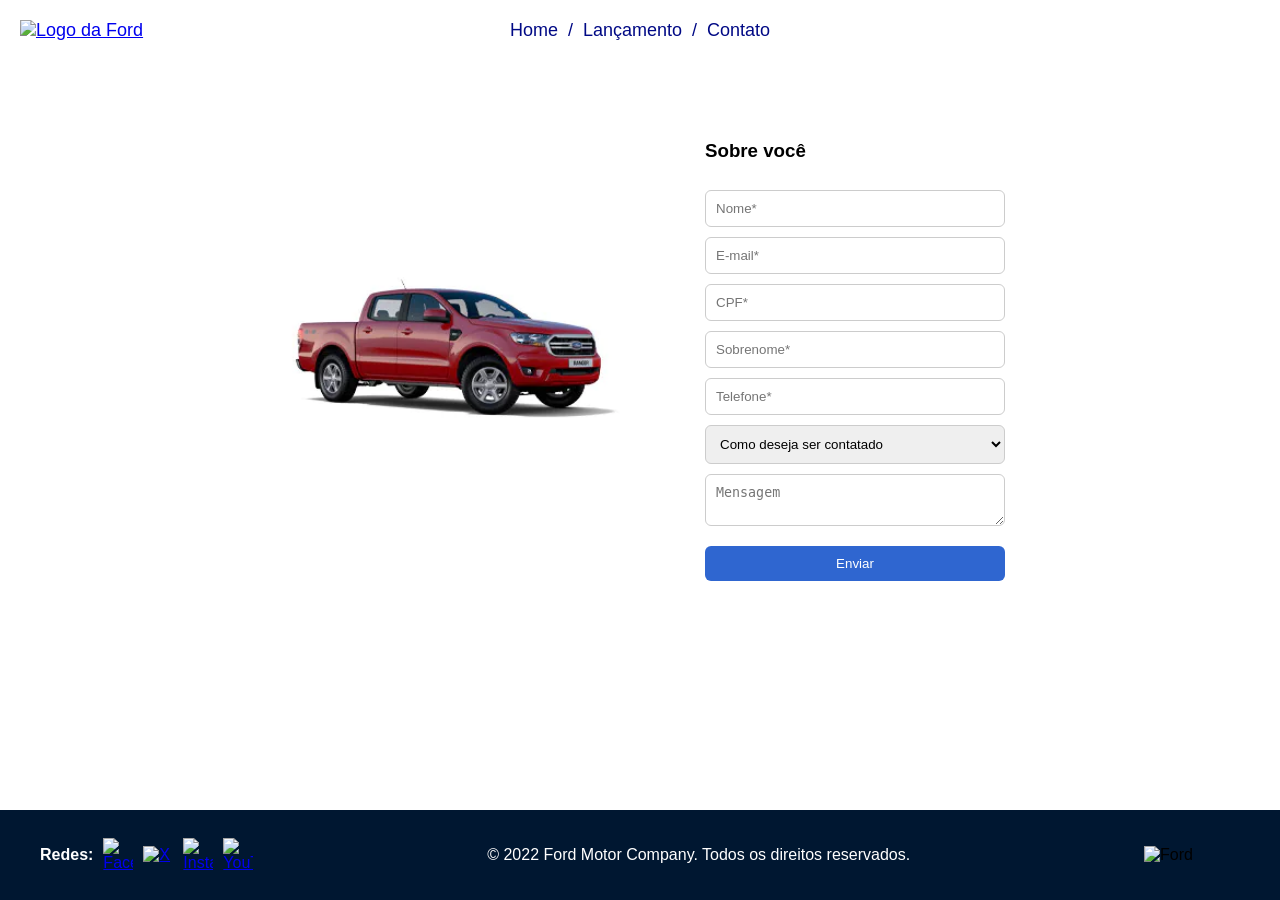
==== contato.html @ b1b7f3b8 "Bla" ====
<!DOCTYPE html>
<html lang="pt-br">
<head>
<meta charset="UTF-8">
<meta name="viewport" content="width=device-width, initial-scale=1.0">
<meta name="autor" content="Cauê Paixão">
<title>Contato - Ford Ranger 2022</title>
<link rel="stylesheet" href="style.css">
</head>

<body>

<header class="header">

<nav class="home">
<a href="index.html">
<img src="img/Ford logo nova.png" alt="Logo da Ford" width="150">
</a>
</nav>

<nav class="nav">
<a href="index.html">Home</a> /
<a href="lancamento.html">Lançamento</a> /
<a href="contato.html">Contato</a>
</nav>

</header>

<main class="main">

<section class="contato-container">

<div class="carro">
<img src="Img/xls 2.2 diesel.jpg" alt="Ford Ranger">
</div>

<form class="form-contato">

<h3>Sobre você</h3>

<input type="text" placeholder="Nome*" required>

<input type="email" placeholder="E-mail*" required>

<input type="text" placeholder="CPF*" required>

<input type="text" placeholder="Sobrenome*" required>

<input type="tel" placeholder="Telefone*" required>

<select>
<option>Como deseja ser contatado</option>
<option>Email</option>
<option>Telefone</option>
</select>

<textarea placeholder="Mensagem"></textarea>

<button type="submit">Enviar</button>

</form>

</section>

</main>

<footer class="footer">

<div class="social-links">
        <span class="redes-text">Redes:</span>

        <a href="https://www.facebook.com/ford" target="_blank">
            <img src="img/facebook-50.png" alt="Facebook" width="30">
        </a>

        <a href="https://www.x.com/ford" target="_blank">
            <img src="img/X-logo-50.avif" alt="X" width="30">
        </a>

        <a href="https://www.instagram.com/ford" target="_blank">
            <img src="img/instagram-new.png" alt="Instagram" width="30">
        </a>

        <a href="https://www.youtube.com/ford" target="_blank">
            <img src="img/youtube-squared-50.png" alt="YouTube" width="30">
        </a>
    </div>

    <section class="copyright">
        <p>&copy; 2022 Ford Motor Company. Todos os direitos reservados.</p>
    </section>

    <img class="ford-logo-footer" src="img/ford-96.png" alt="Ford" width="96">

</footer>
</body>
</html>
---- style.css ----
html, body {
    margin: 0;
    padding: 0;
    min-height: 100%;
    background-color: #001731;
}

body {
    display: flex;
    flex-direction: column;
    box-sizing: border-box;
    width: 100%;
    min-height: 100vh;
    font-family: 'Arial', sans-serif;
}

img {
    display: block;
    max-width: 100%;
}

.header {  
    display: flex;  
    align-items: center;  
    justify-content: space-between;
    gap: 20px;  
    padding: 20px;  
    background-color: #ffffff;  
    font-size: 18px;
    flex-wrap: wrap;
}
.nav {
    position: absolute;
    left: 50%;
    transform: translateX(-50%);
    display: flex;
    cursor: pointer;
    align-items: center;
    gap: 10px;
    color: #000985;
}
.nav a{
    text-decoration: none;
    color: #000985;
    font-weight: 500;
    transition: 0.3s;
}

.nav a:hover{
    color: #0066cc;
    border-bottom: 2px solid #0066cc;
    padding-bottom: 3px;
}

.footer{
    display:flex;
    justify-content:space-between;
    align-items:center;
    flex-wrap:wrap;
    gap:20px;
    padding:20px 40px;
}

/* esquerda */
.social-links{
    justify-self: start;
    display: flex;
    align-items: center;
    gap: 10px;
}

/* centro */
.copyright{
    justify-self: center;
    text-align: center;
    color: white;
}

/* extrema direita */
.ford-logo{
    justify-self: end;
}

/* texto redes */
.redes-text{
    font-weight: bold;
    color: white
}


.carrinho {
    display: flex;
    flex-direction: column;
    align-items: center;
    gap: 20px;
    padding: 20px;
    margin-top: 0px;
}
.main {
    flex: 1;
    background-color: #ffffff;
}
.ford-message {
    color: #474242;
    font-size: 20px;
    font-weight: bold;
}
.lancamento {
    display: flex;
    flex-direction: column;
    align-items: center;
    gap: 20px;
    padding: 20px;
    background-color: #ffffff;
}
.ford-car-image {
  display: flex;
  justify-content: center;
  gap: 20px;
  flex-wrap: wrap;
}

.car-card {
  width: 220px;
  text-align: center;
  border: 2px solid #ccc;
  border-radius: 12px;
  padding: 10px;
  cursor: pointer;
  position: relative;
  transition: 0.3s;
  background: #fff;
}


.car-card img {
  width: 100%;
  border-radius: 10px;
}


.car-card input {
  display: none;
}


.check {
  width: 20px;
  height: 20px;
  border: 2px solid #333;
  border-radius: 5px;
  position: absolute;
  top: 10px;
  right: 10px;
}


.car-card input:checked + .check {
  background: #007BFF;
  border-color: #007BFF;
}


.check::after {
  content: "";
  position: absolute;
  display: none;
}

.car-card input:checked + .check::after {
  display: block;
}

.check::after {
  left: 5px;
  top: 1px;
  width: 5px;
  height: 10px;
  border: solid white;
  border-width: 0 2px 2px 0;
  transform: rotate(45deg);
}


.modelo {
  margin-top: 10px;
  font-weight: bold;
}

.preco {
  color: #333;
}


.car-card:hover {
  transform: scale(1.05);
  border-color: #007BFF;
}


.car-card input:checked ~ .modelo,
.car-card input:checked ~ .preco {
  color: #007BFF;
}
.butao{
    margin-top: 20px;
    padding: 12px 30px;
    font-size: 20px;
    color: #fff;
    background-color: #007BFF;
    border: none;
    border-radius: 8px;
    cursor: pointer;
    transition: 0.3s;
}

.butao:hover{
    background-color: #0056b3;
    transform: scale(1.05);
}
.botao-enviar{
    padding:10px 20px;
    background:#007BFF;
    color:white;
    border:none;
    border-radius:5px;
    cursor:pointer;
    transition:0.3s;
}

.botao-enviar:hover{
    background:#0056b3;
    transform:scale(1.1);
}
.contato-container{
display:flex;
justify-content:center;
align-items:center;
gap:80px;
padding:60px;
flex-wrap:wrap;
}

.carro img{
width:350px;
}

.form-contato{
display:flex;
flex-direction:column;
gap:10px;
width:300px;
}

.form-contato input,
.form-contato select,
.form-contato textarea{
padding:10px;
border-radius:6px;
border:1px solid #ccc;
}

.form-contato button{
margin-top:10px;
padding:10px;
background:#2f66d0;
color:white;
border:none;
border-radius:6px;
cursor:pointer;
transition:0.3s;
}

.form-contato button:hover{
background:#1c4db5;
transform:scale(1.05);
}
.ford-logo-footer{
    justify-self: end;
}
@media (max-width: 768px){

.header{
flex-direction:column;
text-align:center;
}

.nav{
flex-direction:column;
gap:5px;
}

.carrinho img{
width:100%;
}

.ford-message{
font-size:18px;
text-align:center;
}

.footer{
flex-direction:column;
text-align:center;
}

.social-links{
justify-content:center;
}

.contato-container{
flex-direction:column;
padding:30px;
gap:30px;
}

.carro img{
width:250px;
}

.form-contato{
width:100%;
max-width:350px;
}

.ford-car-image{
flex-direction:column;
align-items:center;
}

.car-card{
width:90%;
max-width:300px;
}

}
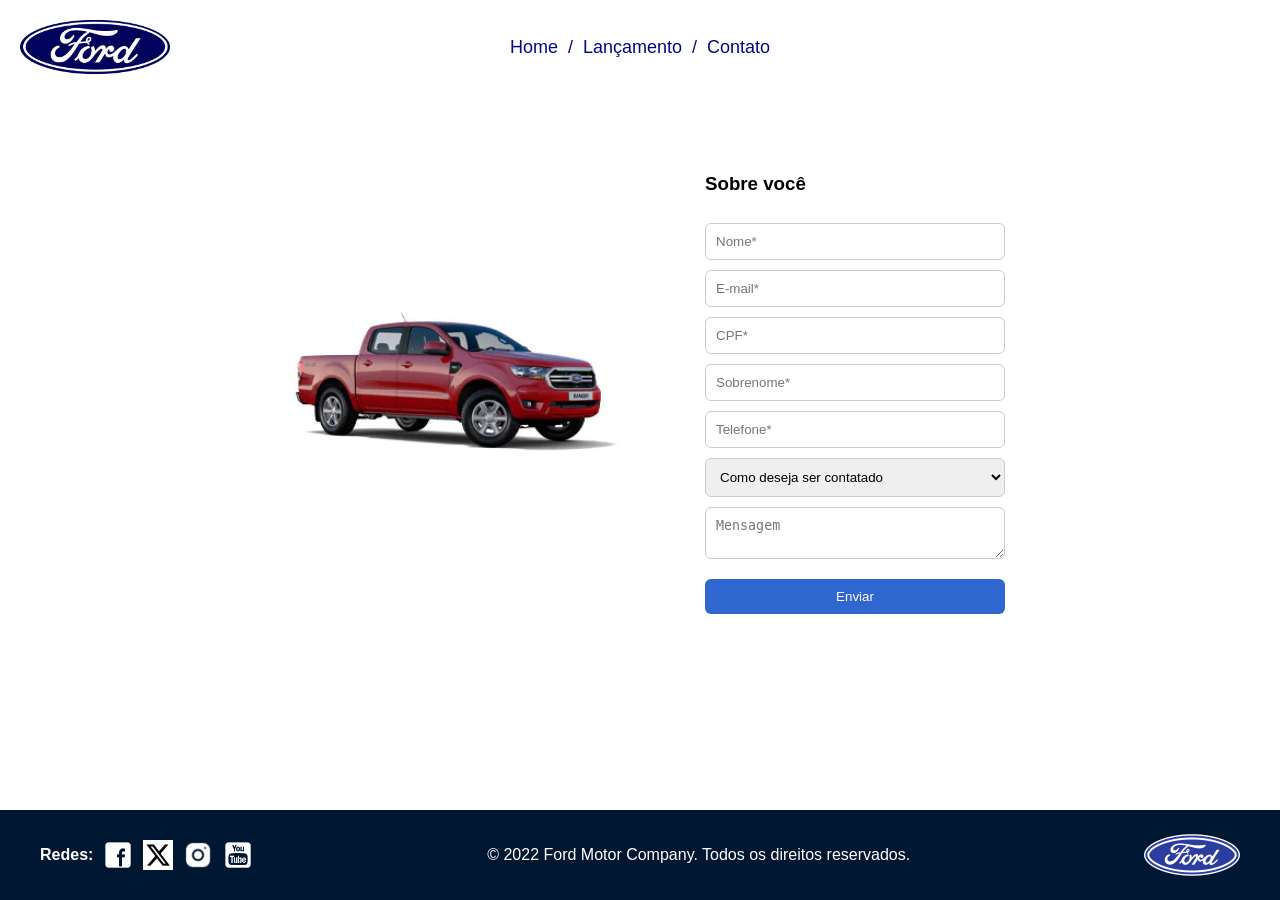
==== commit b94f8cf5: "Correção de caminhos de imagens para o formato absoluto, garantindo que as imagens sejam carregadas " ====
--- a/contato.html
+++ b/contato.html
@@ -14,7 +14,7 @@
 
 <nav class="home">
 <a href="index.html">
-<img src="img/Ford logo nova.png" alt="Logo da Ford" width="150">
+<img src="/Img/Ford logo nova.png" alt="Logo da Ford" width="150">
 </a>
 </nav>
 
@@ -31,7 +31,7 @@
 <section class="contato-container">
 
 <div class="carro">
-<img src="Img/xls 2.2 diesel.jpg" alt="Ford Ranger">
+<img src="/Img/xls 2.2 diesel.jpg" alt="Ford Ranger">
 </div>
 
 <form class="form-contato">
@@ -70,19 +70,19 @@
         <span class="redes-text">Redes:</span>
 
         <a href="https://www.facebook.com/ford" target="_blank">
-            <img src="img/facebook-50.png" alt="Facebook" width="30">
+            <img src="/Img/facebook-50.png" alt="Facebook" width="30">
         </a>
 
         <a href="https://www.x.com/ford" target="_blank">
-            <img src="img/X-logo-50.avif" alt="X" width="30">
+            <img src="/Img/X-logo-50.avif" alt="X" width="30">
         </a>
 
         <a href="https://www.instagram.com/ford" target="_blank">
-            <img src="img/instagram-new.png" alt="Instagram" width="30">
+            <img src="/Img/instagram-new.png" alt="Instagram" width="30">
         </a>
 
         <a href="https://www.youtube.com/ford" target="_blank">
-            <img src="img/youtube-squared-50.png" alt="YouTube" width="30">
+            <img src="/Img/youtube-squared-50.png" alt="YouTube" width="30">
         </a>
     </div>
 
@@ -90,7 +90,7 @@
         <p>&copy; 2022 Ford Motor Company. Todos os direitos reservados.</p>
     </section>
 
-    <img class="ford-logo-footer" src="img/ford-96.png" alt="Ford" width="96">
+    <img class="ford-logo-footer" src="/Img/ford-96.png" alt="Ford" width="96">
 
 </footer>
 </body>
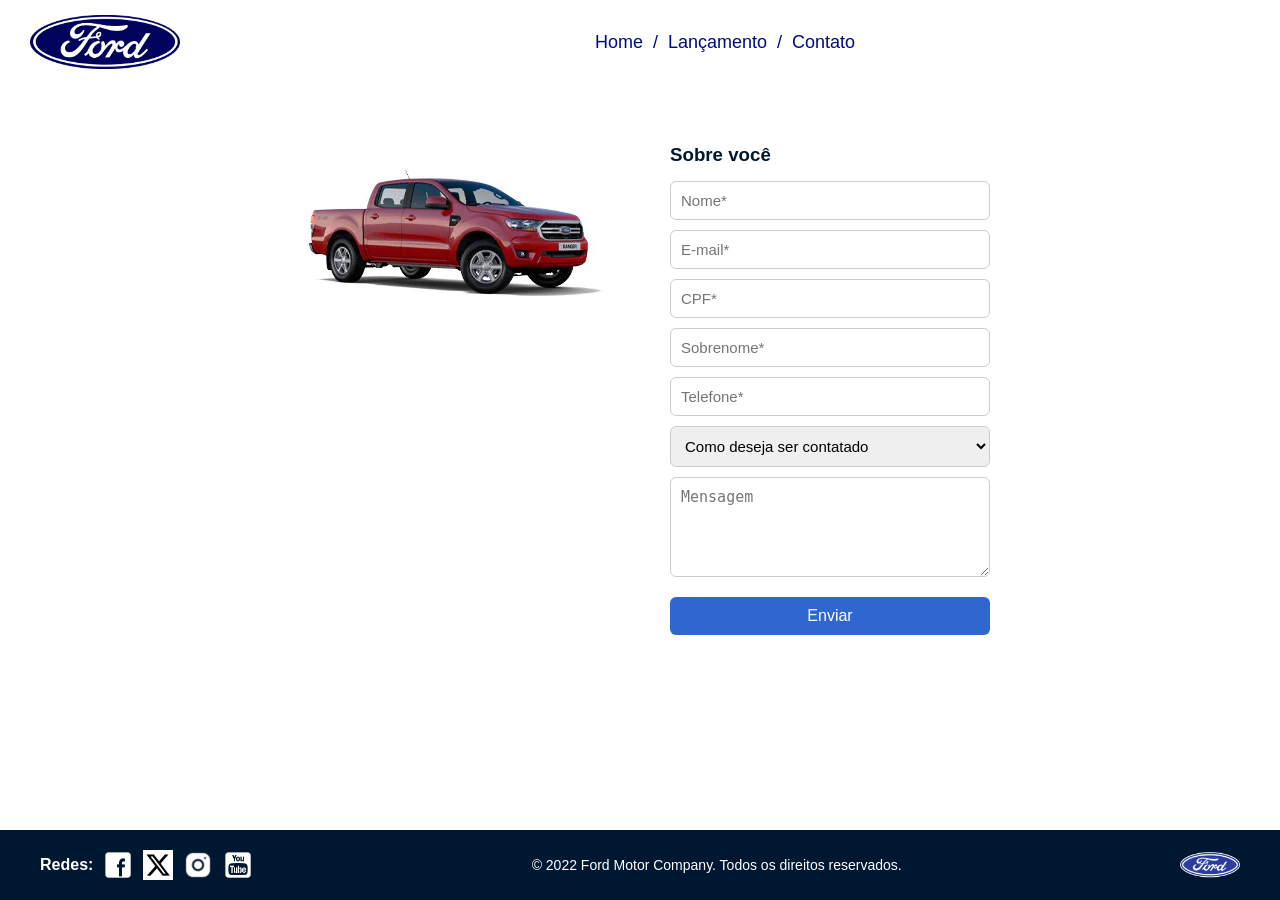
==== commit c31b4a8f: "Correção de erros de digitação e formatação em arquivos HTML e CSS" ====
--- a/contato.html
+++ b/contato.html
@@ -1,88 +1,88 @@
 <!DOCTYPE html>
 <html lang="pt-br">
 <head>
-<meta charset="UTF-8">
-<meta name="viewport" content="width=device-width, initial-scale=1.0">
-<meta name="autor" content="Cauê Paixão">
-<title>Contato - Ford Ranger 2022</title>
-<link rel="stylesheet" href="style.css">
+    <meta charset="UTF-8">
+    <meta name="viewport" content="width=device-width, initial-scale=1.0">
+    <meta name="autor" content="Cauê Paixão">
+    <title>Contato - Ford Ranger 2022</title>
+    <link rel="stylesheet" href="style.css">
 </head>
 
 <body>
 
 <header class="header">
 
-<nav class="home">
-<a href="index.html">
-<img src="/Img/Ford logo nova.png" alt="Logo da Ford" width="150">
-</a>
-</nav>
+    <nav class="home">
+        <a href="index.html">
+            <img src="Img/Ford logo nova.png" alt="Logo da Ford" width="150">
+        </a>
+    </nav>
 
-<nav class="nav">
-<a href="index.html">Home</a> /
-<a href="lancamento.html">Lançamento</a> /
-<a href="contato.html">Contato</a>
-</nav>
+    <nav class="nav">
+        <a href="index.html">Home</a> /
+        <a href="lancamento.html">Lançamento</a> /
+        <a href="contato.html">Contato</a>
+    </nav>
 
 </header>
 
 <main class="main">
 
-<section class="contato-container">
+    <section class="contato-container">
 
-<div class="carro">
-<img src="/Img/xls 2.2 diesel.jpg" alt="Ford Ranger">
-</div>
+        <div class="carro">
+            <img src="Img/xls 2.2 diesel.jpg" alt="Ford Ranger">
+        </div>
 
-<form class="form-contato">
+        <form class="form-contato">
 
-<h3>Sobre você</h3>
+            <h3>Sobre você</h3>
 
-<input type="text" placeholder="Nome*" required>
+            <input type="text" placeholder="Nome*" required>
 
-<input type="email" placeholder="E-mail*" required>
+            <input type="email" placeholder="E-mail*" required>
 
-<input type="text" placeholder="CPF*" required>
+            <input type="text" placeholder="CPF*" required>
 
-<input type="text" placeholder="Sobrenome*" required>
+            <input type="text" placeholder="Sobrenome*" required>
 
-<input type="tel" placeholder="Telefone*" required>
+            <input type="tel" placeholder="Telefone*" required>
 
-<select>
-<option>Como deseja ser contatado</option>
-<option>Email</option>
-<option>Telefone</option>
-</select>
+            <select>
+                <option>Como deseja ser contatado</option>
+                <option>Email</option>
+                <option>Telefone</option>
+            </select>
 
-<textarea placeholder="Mensagem"></textarea>
+            <textarea placeholder="Mensagem"></textarea>
 
-<button type="submit">Enviar</button>
+            <button type="submit">Enviar</button>
 
-</form>
+        </form>
 
-</section>
+    </section>
 
 </main>
 
 <footer class="footer">
 
-<div class="social-links">
+    <div class="social-links">
         <span class="redes-text">Redes:</span>
 
         <a href="https://www.facebook.com/ford" target="_blank">
-            <img src="/Img/facebook-50.png" alt="Facebook" width="30">
+            <img src="Img/facebook-50.png" alt="Facebook" width="30">
         </a>
 
         <a href="https://www.x.com/ford" target="_blank">
-            <img src="/Img/X-logo-50.avif" alt="X" width="30">
+            <img src="Img/X-logo-50.avif" alt="X" width="30">
         </a>
 
         <a href="https://www.instagram.com/ford" target="_blank">
-            <img src="/Img/instagram-new.png" alt="Instagram" width="30">
+            <img src="Img/instagram-new.png" alt="Instagram" width="30">
         </a>
 
         <a href="https://www.youtube.com/ford" target="_blank">
-            <img src="/Img/youtube-squared-50.png" alt="YouTube" width="30">
+            <img src="Img/youtube-squared-50.png" alt="YouTube" width="30">
         </a>
     </div>
 
@@ -90,8 +90,8 @@
         <p>&copy; 2022 Ford Motor Company. Todos os direitos reservados.</p>
     </section>
 
-    <img class="ford-logo-footer" src="/Img/ford-96.png" alt="Ford" width="96">
+    <img class="ford-logo-footer" src="Img/ford-96.png" alt="Ford">
 
 </footer>
 </body>
-</html>+</html>
--- a/style.css
+++ b/style.css
@@ -3,6 +3,7 @@
     padding: 0;
     min-height: 100%;
     background-color: #001731;
+    max-width: 100%;
 }
 
 body {
@@ -19,92 +20,79 @@
     max-width: 100%;
 }
 
-.header {  
-    display: flex;  
-    align-items: center;  
+/* ===== HEADER ===== */
+.header {
+    display: flex;
+    align-items: center;
     justify-content: space-between;
-    gap: 20px;  
-    padding: 20px;  
-    background-color: #ffffff;  
+    gap: 20px;
+    padding: 15px 30px;
+    background-color: #ffffff;
     font-size: 18px;
     flex-wrap: wrap;
-}
+    position: relative;
+}
+
+.home {
+    flex-shrink: 0;
+}
+
 .nav {
-    position: absolute;
-    left: 50%;
-    transform: translateX(-50%);
     display: flex;
     cursor: pointer;
     align-items: center;
     gap: 10px;
     color: #000985;
-}
-.nav a{
+    flex: 1;
+    justify-content: center;
+}
+
+.nav a {
     text-decoration: none;
     color: #000985;
     font-weight: 500;
     transition: 0.3s;
 }
 
-.nav a:hover{
+.nav a:hover {
     color: #0066cc;
     border-bottom: 2px solid #0066cc;
     padding-bottom: 3px;
 }
 
-.footer{
-    display:flex;
-    justify-content:space-between;
-    align-items:center;
-    flex-wrap:wrap;
-    gap:20px;
-    padding:20px 40px;
-}
-
-/* esquerda */
-.social-links{
-    justify-self: start;
-    display: flex;
-    align-items: center;
-    gap: 10px;
-}
-
-/* centro */
-.copyright{
-    justify-self: center;
-    text-align: center;
-    color: white;
-}
-
-/* extrema direita */
-.ford-logo{
-    justify-self: end;
-}
-
-/* texto redes */
-.redes-text{
-    font-weight: bold;
-    color: white
-}
-
-
-.carrinho {
-    display: flex;
-    flex-direction: column;
-    align-items: center;
-    gap: 20px;
-    padding: 20px;
-    margin-top: 0px;
-}
+/* ===== MAIN ===== */
 .main {
     flex: 1;
     background-color: #ffffff;
 }
+
+/* ===== CARRINHO (Home) ===== */
+.carrinho {
+    display: flex;
+    flex-direction: column;
+    align-items: center;
+    gap: 20px;
+    padding: 20px;
+}
+
+.carrinho img {
+    width: 100%;
+    max-width: 900px;
+    height: auto;
+}
+
 .ford-message {
     color: #474242;
     font-size: 20px;
     font-weight: bold;
-}
+    text-align: center;
+}
+
+.ford-message a {
+    color: #0066cc;
+}
+
+/* ===== LANCAMENTO ===== */
 .lancamento {
     display: flex;
     flex-direction: column;
@@ -113,96 +101,108 @@
     padding: 20px;
     background-color: #ffffff;
 }
+
+/* iframe responsivo */
+.iframe-wrapper {
+    width: 100%;
+    max-width: 900px;
+    aspect-ratio: 16 / 9;
+    overflow: hidden;
+    border-radius: 8px;
+}
+
+.iframe-wrapper iframe {
+    width: 100%;
+    height: 100%;
+    border: none;
+}
+
+/* Cards de carros */
 .ford-car-image {
-  display: flex;
-  justify-content: center;
-  gap: 20px;
-  flex-wrap: wrap;
+    display: flex;
+    justify-content: center;
+    gap: 20px;
+    flex-wrap: wrap;
+    width: 100%;
 }
 
 .car-card {
-  width: 220px;
-  text-align: center;
-  border: 2px solid #ccc;
-  border-radius: 12px;
-  padding: 10px;
-  cursor: pointer;
-  position: relative;
-  transition: 0.3s;
-  background: #fff;
-}
-
+    width: 220px;
+    text-align: center;
+    border: 2px solid #ccc;
+    border-radius: 12px;
+    padding: 10px;
+    cursor: pointer;
+    position: relative;
+    transition: 0.3s;
+    background: #fff;
+    box-sizing: border-box;
+}
 
 .car-card img {
-  width: 100%;
-  border-radius: 10px;
-}
-
+    width: 100%;
+    border-radius: 10px;
+}
 
 .car-card input {
-  display: none;
-}
-
+    display: none;
+}
 
 .check {
-  width: 20px;
-  height: 20px;
-  border: 2px solid #333;
-  border-radius: 5px;
-  position: absolute;
-  top: 10px;
-  right: 10px;
-}
-
+    width: 20px;
+    height: 20px;
+    border: 2px solid #333;
+    border-radius: 5px;
+    position: absolute;
+    top: 10px;
+    right: 10px;
+}
 
 .car-card input:checked + .check {
-  background: #007BFF;
-  border-color: #007BFF;
-}
-
+    background: #007BFF;
+    border-color: #007BFF;
+}
 
 .check::after {
-  content: "";
-  position: absolute;
-  display: none;
+    content: "";
+    position: absolute;
+    display: none;
 }
 
 .car-card input:checked + .check::after {
-  display: block;
+    display: block;
 }
 
 .check::after {
-  left: 5px;
-  top: 1px;
-  width: 5px;
-  height: 10px;
-  border: solid white;
-  border-width: 0 2px 2px 0;
-  transform: rotate(45deg);
-}
-
+    left: 5px;
+    top: 1px;
+    width: 5px;
+    height: 10px;
+    border: solid white;
+    border-width: 0 2px 2px 0;
+    transform: rotate(45deg);
+}
 
 .modelo {
-  margin-top: 10px;
-  font-weight: bold;
+    margin-top: 10px;
+    font-weight: bold;
 }
 
 .preco {
-  color: #333;
-}
-
+    color: #333;
+}
 
 .car-card:hover {
-  transform: scale(1.05);
-  border-color: #007BFF;
-}
-
+    transform: scale(1.05);
+    border-color: #007BFF;
+}
 
 .car-card input:checked ~ .modelo,
 .car-card input:checked ~ .preco {
-  color: #007BFF;
-}
-.butao{
+    color: #007BFF;
+}
+
+.butao {
     margin-top: 20px;
     padding: 12px 30px;
     font-size: 20px;
@@ -214,123 +214,214 @@
     transition: 0.3s;
 }
 
-.butao:hover{
+.butao:hover {
     background-color: #0056b3;
     transform: scale(1.05);
 }
-.botao-enviar{
-    padding:10px 20px;
-    background:#007BFF;
-    color:white;
-    border:none;
-    border-radius:5px;
-    cursor:pointer;
-    transition:0.3s;
-}
-
-.botao-enviar:hover{
-    background:#0056b3;
-    transform:scale(1.1);
-}
-.contato-container{
-display:flex;
-justify-content:center;
-align-items:center;
-gap:80px;
-padding:60px;
-flex-wrap:wrap;
-}
-
-.carro img{
-width:350px;
-}
-
-.form-contato{
-display:flex;
-flex-direction:column;
-gap:10px;
-width:300px;
+
+/* ===== CONTATO ===== */
+.contato-container {
+    display: flex;
+    justify-content: center;
+    align-items: flex-start;
+    gap: 60px;
+    padding: 60px 40px;
+    flex-wrap: wrap;
+}
+
+.carro img {
+    width: 100%;
+    max-width: 380px;
+    height: auto;
+    border-radius: 8px;
+}
+
+.form-contato {
+    display: flex;
+    flex-direction: column;
+    gap: 10px;
+    width: 100%;
+    max-width: 320px;
+}
+
+.form-contato h3 {
+    margin: 0 0 5px;
+    color: #001731;
 }
 
 .form-contato input,
 .form-contato select,
-.form-contato textarea{
-padding:10px;
-border-radius:6px;
-border:1px solid #ccc;
-}
-
-.form-contato button{
-margin-top:10px;
-padding:10px;
-background:#2f66d0;
-color:white;
-border:none;
-border-radius:6px;
-cursor:pointer;
-transition:0.3s;
-}
-
-.form-contato button:hover{
-background:#1c4db5;
-transform:scale(1.05);
-}
-.ford-logo-footer{
-    justify-self: end;
-}
-@media (max-width: 768px){
-
-.header{
-flex-direction:column;
-text-align:center;
-}
-
-.nav{
-flex-direction:column;
-gap:5px;
-}
-
-.carrinho img{
-width:100%;
-}
-
-.ford-message{
-font-size:18px;
-text-align:center;
-}
-
-.footer{
-flex-direction:column;
-text-align:center;
-}
-
-.social-links{
-justify-content:center;
-}
-
-.contato-container{
-flex-direction:column;
-padding:30px;
-gap:30px;
-}
-
-.carro img{
-width:250px;
-}
-
-.form-contato{
-width:100%;
-max-width:350px;
-}
-
-.ford-car-image{
-flex-direction:column;
-align-items:center;
-}
-
-.car-card{
-width:90%;
-max-width:300px;
-}
-
-}+.form-contato textarea {
+    padding: 10px;
+    border-radius: 6px;
+    border: 1px solid #ccc;
+    font-size: 15px;
+    box-sizing: border-box;
+    width: 100%;
+}
+
+.form-contato textarea {
+    resize: vertical;
+    min-height: 100px;
+}
+
+.form-contato button {
+    margin-top: 10px;
+    padding: 10px;
+    background: #2f66d0;
+    color: white;
+    border: none;
+    border-radius: 6px;
+    cursor: pointer;
+    transition: 0.3s;
+    font-size: 16px;
+}
+
+.form-contato button:hover {
+    background: #1c4db5;
+    transform: scale(1.05);
+}
+
+.botao-enviar {
+    padding: 10px 20px;
+    background: #007BFF;
+    color: white;
+    border: none;
+    border-radius: 5px;
+    cursor: pointer;
+    transition: 0.3s;
+}
+
+.botao-enviar:hover {
+    background: #0056b3;
+    transform: scale(1.1);
+}
+
+/* ===== FOOTER ===== */
+.footer {
+    display: flex;
+    justify-content: space-between;
+    align-items: center;
+    flex-wrap: wrap;
+    gap: 15px;
+    padding: 20px 40px;
+    background-color: #001731;
+}
+
+.social-links {
+    display: flex;
+    align-items: center;
+    gap: 10px;
+}
+
+.copyright {
+    text-align: center;
+    color: white;
+    flex: 1;
+    margin: 0;
+}
+
+.copyright p {
+    margin: 0;
+    font-size: 14px;
+}
+
+.redes-text {
+    font-weight: bold;
+    color: white;
+}
+
+.ford-logo-footer {
+    display: block;
+    width: 60px;
+    height: auto;
+}
+
+/* ===== RESPONSIVIDADE MOBILE ===== */
+@media (max-width: 768px) {
+
+    .header {
+        flex-direction: column;
+        align-items: center;
+        text-align: center;
+        padding: 15px;
+        gap: 10px;
+    }
+
+    .nav {
+        flex-direction: row;
+        flex-wrap: wrap;
+        justify-content: center;
+        gap: 6px;
+        font-size: 16px;
+        position: static;
+        transform: none;
+        left: auto;
+    }
+
+    .carrinho img {
+        width: 100%;
+    }
+
+    .ford-message {
+        font-size: 17px;
+        text-align: center;
+    }
+
+    .lancamento {
+        padding: 15px;
+    }
+
+    .ford-car-image {
+        flex-direction: column;
+        align-items: center;
+    }
+
+    .car-card {
+        width: 90%;
+        max-width: 320px;
+    }
+
+    .contato-container {
+        flex-direction: column;
+        align-items: center;
+        padding: 25px 20px;
+        gap: 25px;
+    }
+
+    .carro img {
+        max-width: 280px;
+    }
+
+    .form-contato {
+        max-width: 100%;
+    }
+
+    .footer {
+        flex-direction: column;
+        align-items: center;
+        text-align: center;
+        padding: 20px;
+        gap: 12px;
+    }
+
+    .social-links {
+        justify-content: center;
+    }
+
+    .ford-logo-footer {
+        width: 50px;
+    }
+}
+
+@media (max-width: 400px) {
+    .nav {
+        font-size: 14px;
+        gap: 4px;
+    }
+
+    .butao {
+        font-size: 17px;
+        padding: 10px 22px;
+    }
+}
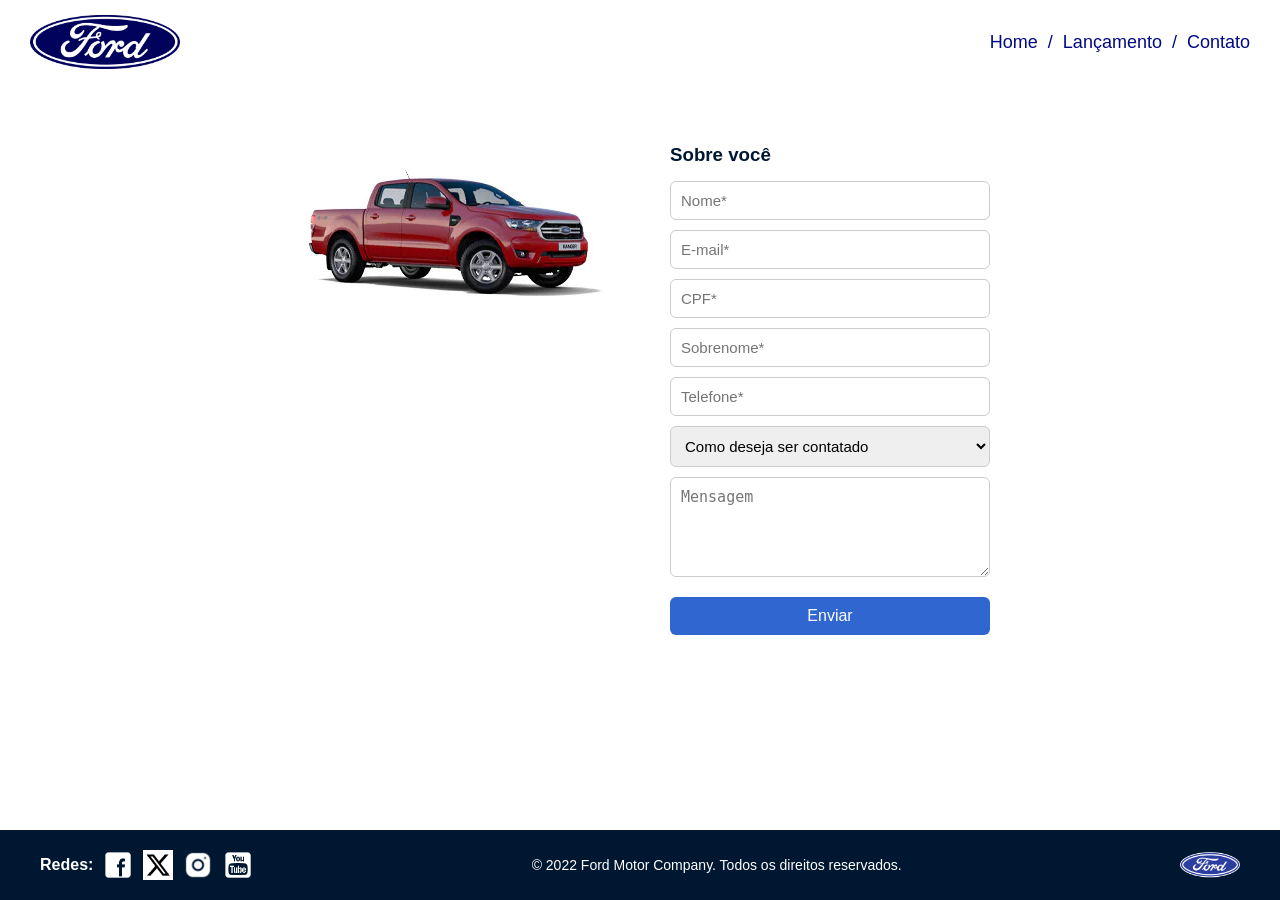
==== commit 8cc5186d: "Adicionamento do Java Script" ====
--- a/contato.html
+++ b/contato.html
@@ -93,5 +93,8 @@
     <img class="ford-logo-footer" src="Img/ford-96.png" alt="Ford">
 
 </footer>
+<script src="script.js">
+    
+</script>
 </body>
 </html>
--- a/style.css
+++ b/style.css
@@ -1,3 +1,7 @@
+* {
+    box-sizing: border-box;
+}
+
 html, body {
     margin: 0;
     padding: 0;
@@ -30,7 +34,6 @@
     background-color: #ffffff;
     font-size: 18px;
     flex-wrap: wrap;
-    position: relative;
 }
 
 .home {
@@ -43,7 +46,6 @@
     align-items: center;
     gap: 10px;
     color: #000985;
-    flex: 1;
     justify-content: center;
 }
 
@@ -59,6 +61,9 @@
     border-bottom: 2px solid #0066cc;
     padding-bottom: 3px;
 }
+/* .menu{
+    margin-left: 30px;
+} */
 
 /* ===== MAIN ===== */
 .main {
@@ -77,7 +82,7 @@
 
 .carrinho img {
     width: 100%;
-    max-width: 900px;
+    max-width: 1400px;
     height: auto;
 }
 
@@ -98,17 +103,15 @@
     flex-direction: column;
     align-items: center;
     gap: 20px;
-    padding: 20px;
     background-color: #ffffff;
 }
 
 /* iframe responsivo */
 .iframe-wrapper {
     width: 100%;
-    max-width: 900px;
-    aspect-ratio: 16 / 9;
+    height: 600px;
+    aspect-ratio: 16/9;
     overflow: hidden;
-    border-radius: 8px;
 }
 
 .iframe-wrapper iframe {
@@ -421,7 +424,15 @@
     }
 
     .butao {
-        font-size: 17px;
-        padding: 10px 22px;
-    }
-}
+    margin-top: 20px;
+    margin-bottom: 40px;
+    padding: 12px 30px;
+    font-size: 20px;
+    color: #fff;
+    background-color: #007BFF;
+    border: none;
+    border-radius: 8px;
+    cursor: pointer;
+    transition: 0.3s;
+}
+}
